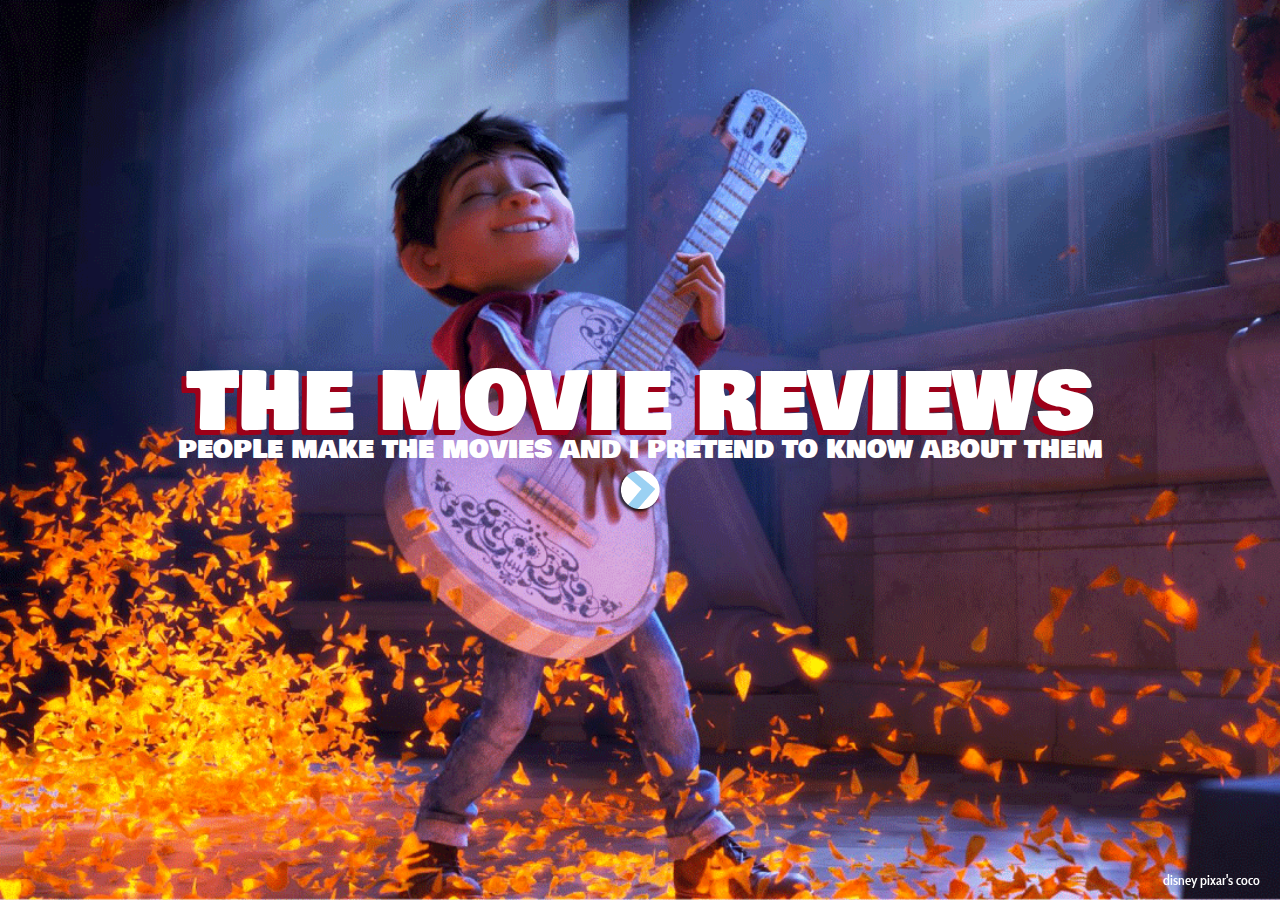
==== index.html @ b31f2e6f "initial" ====
<!DOCTYPE html>
<html>
<head>
	<title>The Movie Reviews</title>
	<meta charset="utf-8">
	<link rel="stylesheet" type="text/css" href="main.css">
	<link rel="stylesheet" href="https://maxcdn.bootstrapcdn.com/bootstrap/3.3.7/css/bootstrap.min.css" integrity="sha384-BVYiiSIFeK1dGmJRAkycuHAHRg32OmUcww7on3RYdg4Va+PmSTsz/K68vbdEjh4u" crossorigin="anonymous">
</head>
<body>
	<div id="enter">
		<div id="enter-text">
			<h1>THE MOVIE REVIEWS</h1>
			<h2>PEOPLE MAKE THE MOVIES AND I PRETEND TO KNOW ABOUT THEM</h2>
			<a href="home.html"><img src="img/enter.png"></a>
		</div>
		<p>disney pixar's coco</p>
	</div>

</body>
</html>
---- main.css ----
body{
	margin: 0;
	padding: 0;
}
.clearfix{
	clear: both;
}
@font-face {
font-family: "Bold";
src: url("fonts/BowlbyOneSC-Regular.ttf");
}
@font-face {
font-family: "Thin";
src: url("fonts/CabinCondensed-Medium.ttf");
}

#enter{
	background-image: url(img/welcome-bckgrnd.png);
	height: 100vh;
	background-size: cover;
}
#enter-text{
	margin: auto;
	text-align: center;
	padding-top: 40vh;
	color: white;
	font-family: Bold;
}
#enter-text h1{
	font-size: 80px;
	text-shadow: -5px 5px 0 #9c0019; 
	line-height: 45px;
}
#enter-text h2{
	font-size: 25px;
	line-height: 10px;
}
#enter p{
	color: white;
	position: fixed;
	bottom: 0;
	right: 0;
	padding-right: 20px;
	font-family: thin;
}
#enter img{
	width: 50px;
}
#enter img:hover{
	width: 60px;
	transition-duration: .5s;
}
header{
	background-color: #9bd1f3;
	height: 150px;
}
header h1{
	font-size: 80px;
	text-shadow: -5px 5px 0 #9c0019; 
	line-height: 45px;
	font-family: Bold;
	color: white;
	padding: 35px;
	margin: 0;
}
header h2{
	font-size: 25px;
	line-height: 10px;
	font-family: Bold;
	color: #9c0019;
	padding: 0 0 0 35px;
	margin: 0;
}
nav{
	background-color: #021928;
	padding: 5px;
}
nav ul li{
	display: inline-block;
	text-decoration: none;
	font-family: Bold;
	font-size: 20px;
	padding-right: 30px;
	color: white;
}
.parallax{
	min-height: 300px;
	background-attachment: fixed;
	background-position: center;
	background-repeat: no-repeat;
	background-size: cover;
}
#archives{
	padding-top: 30px;
}
.archive-entry{
	height: 200px;
}
#archives h1{
	font-family: Bold;
	color: white;
	text-align: center;
	padding-top: 45px;
}

.review-preview{
	height: 400px;
	padding: 100px 0 100px 10vw;
	background-color: #021928;
}
.review-preview h3{
	font-family: Bold;
	color: white;
	margin-top: -10px;
}
.review-preview h4{
	font-family: Thin;
	color: white;
	margin-top: 20px;
}
.review-preview p{
	color: white;
	padding-right: 20px;
	font-family: thin;
}
.review img{
	padding: 20px;
	box-sizing: border-box;
}
.review h2{
	font-size: 35px;
	font-family: Bold;
	padding-top: 30px;
}
.review h3{
	font-size: 25px;
	font-family: Bold;
	text-align: center;
}
.review p{
	font-size: 20px;
	font-weight: 100;
	font-family: thin;
}
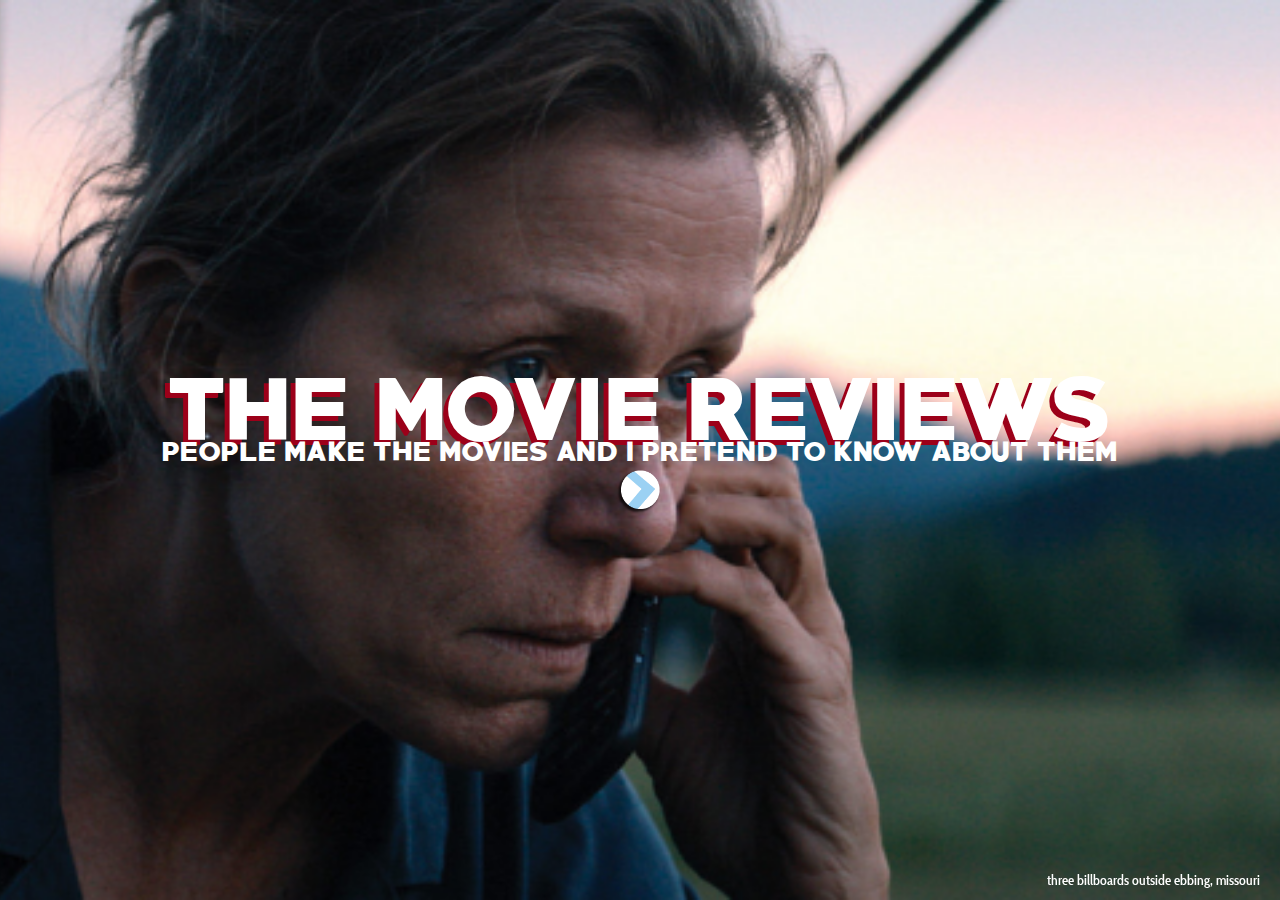
==== commit 30f7cd31: "update" ====
--- a/index.html
+++ b/index.html
@@ -13,7 +13,7 @@
 			<h2>PEOPLE MAKE THE MOVIES AND I PRETEND TO KNOW ABOUT THEM</h2>
 			<a href="home.html"><img src="img/enter.png"></a>
 		</div>
-		<p>disney pixar's coco</p>
+		<p>three billboards outside ebbing, missouri</p>
 	</div>
 
 </body>
--- a/main.css
+++ b/main.css
@@ -9,7 +9,7 @@
 }
 @font-face {
 font-family: "Bold";
-src: url("fonts/BowlbyOneSC-Regular.ttf");
+src: url("fonts/PRIMETIME.ttf");
 }
 @font-face {
 font-family: "Thin";
@@ -17,9 +17,10 @@
 }
 
 #enter{
-	background-image: url(img/welcome-bckgrnd.png);
+	background-image: url(img/threebill.png);
 	height: 100vh;
 	background-size: cover;
+	background-position: center;
 }
 #enter-text{
 	margin: auto;
@@ -54,7 +55,9 @@
 }
 header{
 	background-color: #9bd1f3;
-	height: 150px;
+	height: auto;
+	padding-bottom: 15px;
+
 }
 header h1{
 	font-size: 80px;
@@ -73,6 +76,12 @@
 	padding: 0 0 0 35px;
 	margin: 0;
 }
+header a{
+	text-decoration: none;
+}
+header a:hover{
+	text-decoration: none;
+}
 nav{
 	background-color: #021928;
 	padding: 5px;
@@ -86,7 +95,7 @@
 	color: white;
 }
 .parallax{
-	min-height: 300px;
+	min-height: 700px;
 	background-attachment: fixed;
 	background-position: center;
 	background-repeat: no-repeat;
@@ -109,6 +118,7 @@
 	height: 400px;
 	padding: 100px 0 100px 10vw;
 	background-color: #021928;
+	margin-top: -300px;
 }
 .review-preview h3{
 	font-family: Bold;
@@ -143,4 +153,107 @@
 	font-size: 20px;
 	font-weight: 100;
 	font-family: thin;
+}
+footer{
+	background-color: #021928;
+	height: 40vh;
+	padding-top: 5vh;
+	border-top: 20px solid #9bd1f3;
+}
+.credit{
+	color: white;
+	font-weight: 100;
+	font-size: 15px;
+	line-height: all;
+	padding-top: 20px;
+}
+#footer-p{
+	color: white;
+	font-size: 20px;
+}
+footer img{
+    width: 7%;
+}
+
+@media only screen and (min-width : 320px) and (max-width : 768px) {
+	#enter-text h1{
+		font-size: 60px;
+		text-shadow: -5px 5px 0 #9c0019; 
+		line-height: 55px;
+	}
+	#enter-text h2{
+		font-size: 25px;
+		line-height: 25px;
+	}
+	header h1{
+		font-size: 60px;
+		text-shadow: -3px 3px 0 #9c0019;
+		line-height: 55px;
+	}
+	header h2{
+		font-size: 20px;
+		line-height: 20px;
+		margin-top: -20px;
+	}
+	nav ul li{
+		font-size: 15px;
+		padding-top: 10px;
+	}
+	.review-preview{
+		height: auto;
+		padding: 30px 0;
+		margin-top: -400px;
+	}
+	.parallax{
+		min-height: 700px;
+	}
+	.review p{
+		font-size: 16px;]
+	}
+	#archives h1{
+		font-size: 30px;
+	}
+	#footer-p{
+		font-size: 15px;
+	}
+
+}
+@media only screen and (min-width : 769px) and (max-width : 992px) {
+	#enter-text h1{
+		font-size: 60px;
+		text-shadow: -5px 5px 0 #9c0019; 
+		line-height: 65px;
+	}
+	#enter-text h2{
+		font-size: 25px;
+		line-height: 25px;
+	}
+	header h1{
+		font-size: 60px;
+		text-shadow: -3px 3px 0 #9c0019;
+		line-height: 55px;
+	}
+	header h2{
+		font-size: 25px;
+		line-height: 20px;
+		margin-top: -20px;
+	}
+	nav ul li{
+		font-size: 15px;
+		padding-top: 10px;
+	}
+	.review-preview{
+		height: auto;
+		padding: 30px 0;
+		margin-top: -300px;
+	}
+	.parallax{
+		min-height: 600px;
+	}
+	.review p{
+		font-size: 16px;]
+	}
+	#footer-p{
+		font-size: 25px;
+	}
 }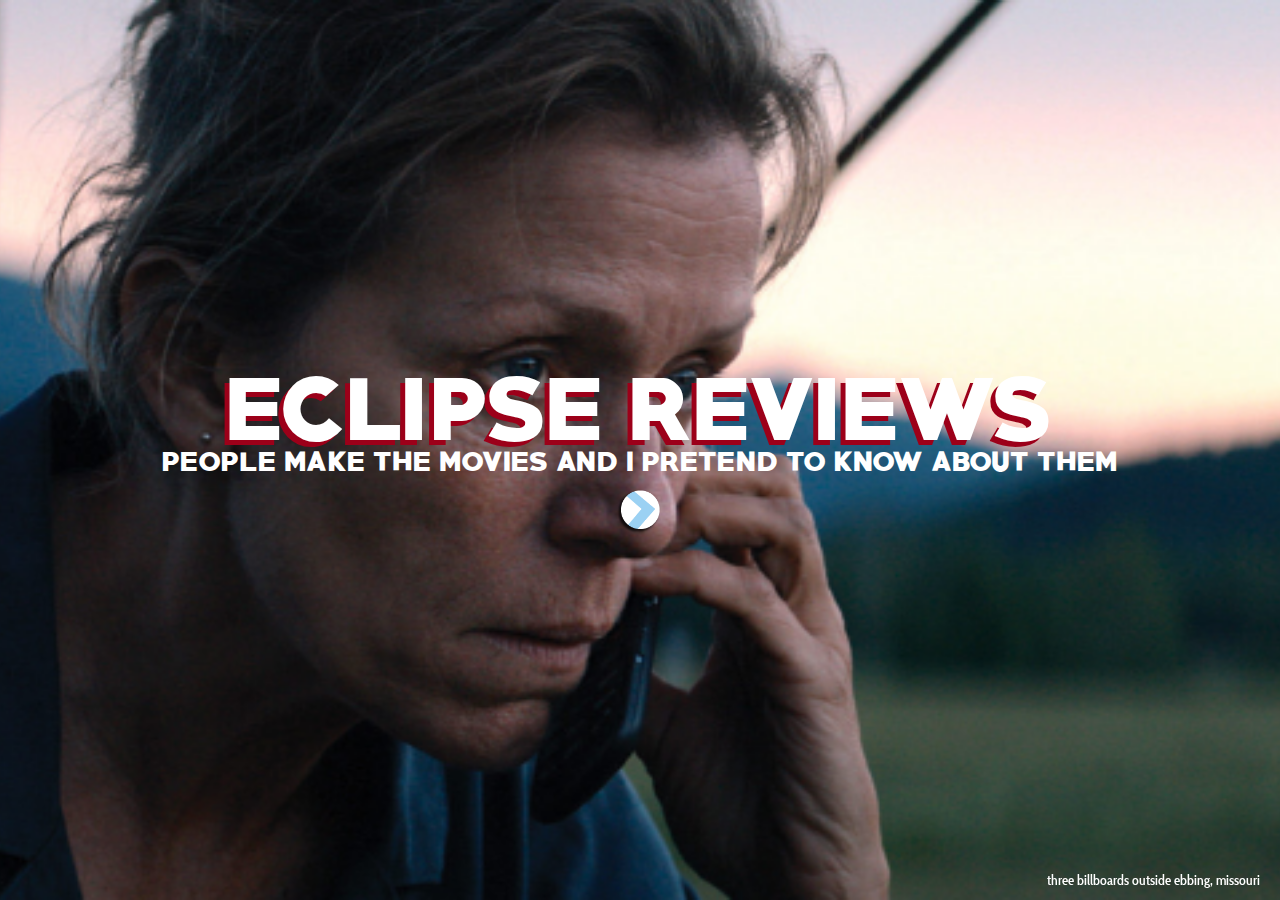
==== commit f11d3dee: "names" ====
--- a/index.html
+++ b/index.html
@@ -1,7 +1,7 @@
 <!DOCTYPE html>
 <html>
 <head>
-	<title>The Movie Reviews</title>
+	<title>ECLIPSE REVIEWS</title>
 	<meta charset="utf-8">
 	<link rel="stylesheet" type="text/css" href="main.css">
 	<link rel="stylesheet" href="https://maxcdn.bootstrapcdn.com/bootstrap/3.3.7/css/bootstrap.min.css" integrity="sha384-BVYiiSIFeK1dGmJRAkycuHAHRg32OmUcww7on3RYdg4Va+PmSTsz/K68vbdEjh4u" crossorigin="anonymous">
@@ -9,7 +9,7 @@
 <body>
 	<div id="enter">
 		<div id="enter-text">
-			<h1>THE MOVIE REVIEWS</h1>
+			<h1>ECLIPSE REVIEWS</h1>
 			<h2>PEOPLE MAKE THE MOVIES AND I PRETEND TO KNOW ABOUT THEM</h2>
 			<a href="home.html"><img src="img/enter.png"></a>
 		</div>
--- a/main.css
+++ b/main.css
@@ -36,7 +36,7 @@
 }
 #enter-text h2{
 	font-size: 25px;
-	line-height: 10px;
+	line-height: 30px;
 }
 #enter p{
 	color: white;
